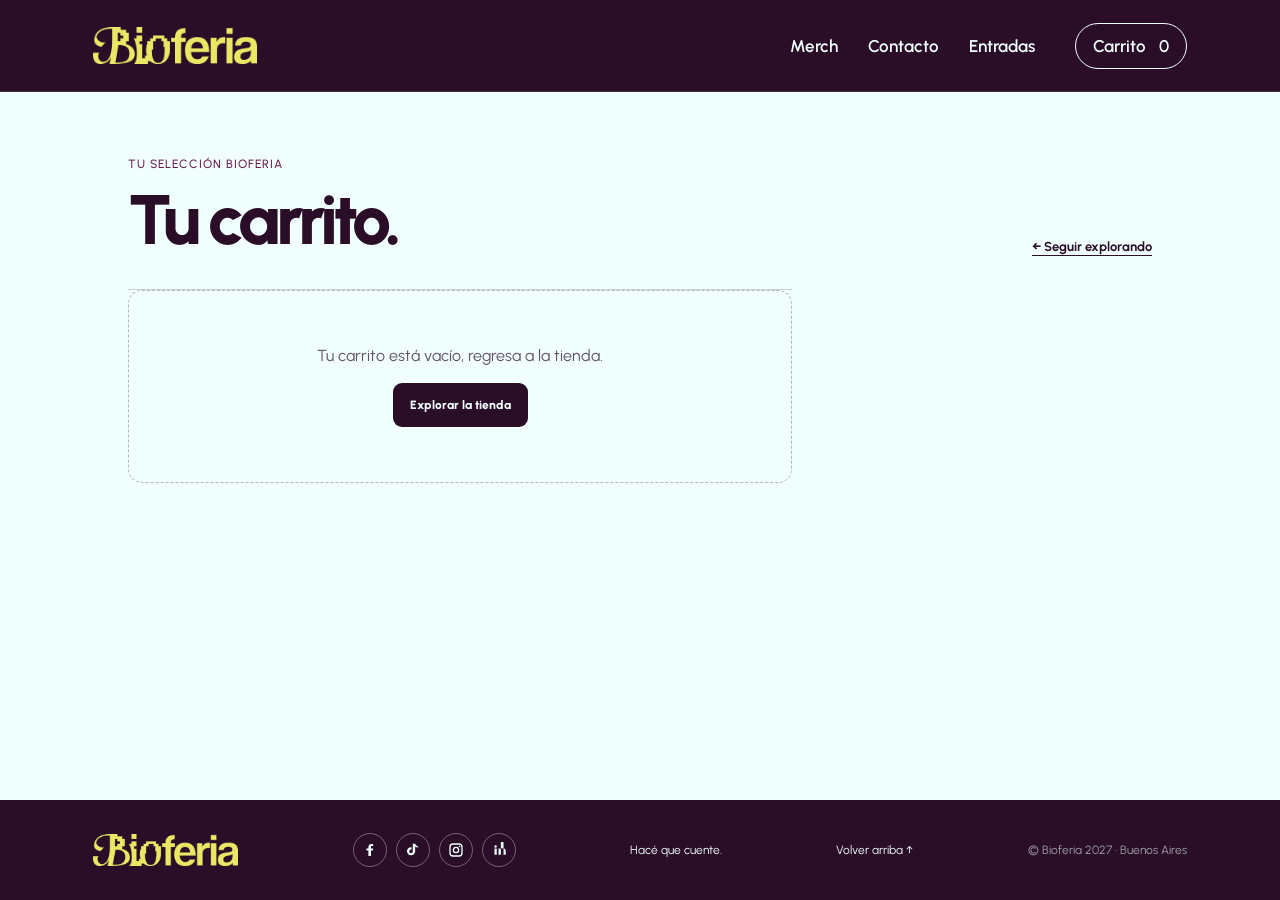
==== carrito.html @ 35e2d8d3 "Bioferia 2027" ====
<!DOCTYPE html>
<html lang="es">
<head>
    <meta charset="UTF-8">
    <meta name="viewport" content="width=device-width, initial-scale=1.0">
    <meta name="theme-color" content="#2a0e27">
    <meta name="description" content="Tu carrito de la tienda Bioferia.">
    <title>Carrito — Bioferia</title>
    <link rel="preconnect" href="https://fonts.googleapis.com">
    <link rel="preconnect" href="https://fonts.gstatic.com" crossorigin>
    <link href="https://fonts.googleapis.com/css2?family=Urbanist:wght@400;500;600;700;800&display=swap" rel="stylesheet">
    <link rel="stylesheet" href="style.css">
    <link rel="stylesheet" href="merch.css">
</head>
<body>
    <header class="site-header">
        <a class="brand" href="home.html#inicio" aria-label="Bioferia, inicio">
            <img class="brand-logo" src="assets/bioferia-logo.png" alt="">
        </a>
        <nav class="main-nav" aria-label="Navegación principal">
            <a href="merch.html">Merch</a>
            <a href="home.html#contacto">Contacto</a>
            <a href="home.html#entradas">Entradas</a>
        </nav>
        <a class="header-cta merch-cart-link" href="carrito.html" aria-current="page">Carrito <span class="cart-count" data-cart-count>0</span></a>
    </header>

    <main id="inicio" class="cart-page">
        <div class="cart-heading">
            <div><p class="eyebrow">TU SELECCIÓN BIOFERIA</p><h1>Tu carrito.</h1></div>
            <a href="merch.html#tienda">← Seguir explorando</a>
        </div>
        <div class="cart-layout">
            <section id="cart-items" class="cart-items" aria-label="Productos en tu carrito"></section>
            <aside class="cart-summary" id="cart-summary">
                <h2>Resumen del pedido</h2>
                <div class="summary-row"><span>Subtotal</span><span id="cart-subtotal">$0</span></div>
                <div class="summary-row"><span>Envío</span><span>A coordinar</span></div>
                <div class="summary-row summary-total"><span>Total</span><span id="cart-total">$0</span></div>
                <button class="checkout-button" id="checkout-button" type="button">Continuar pedido <span>↗</span></button>
                <p class="cart-disclaimer">El botón prepara un correo para coordinar pago, entrega y disponibilidad. El envío se cotiza aparte.</p>
            </aside>
        </div>
    </main>

    <footer class="site-footer">
        <a class="brand footer-brand" href="home.html#inicio" aria-label="Bioferia, volver al inicio"><img class="brand-logo" src="assets/bioferia-logo.png" alt=""></a>
        <nav class="footer-social" aria-label="Redes sociales">
            <a href="https://www.facebook.com/BioferiaOficial" target="_blank" rel="noopener noreferrer" aria-label="Facebook">
                <svg viewBox="0 0 24 24" aria-hidden="true"><path d="M13.5 21v-8.2h2.8l.4-3.2h-3.2V7.5c0-.9.3-1.6 1.6-1.6h1.7V3.1c-.3 0-1.4-.1-2.7-.1-2.7 0-4.5 1.7-4.5 4.7v1.9h-3v3.2h3V21h3.9Z"/></svg>
            </a>
            <a href="https://www.tiktok.com/@bioferia" target="_blank" rel="noopener noreferrer" aria-label="TikTok">
                <svg viewBox="0 0 24 24" aria-hidden="true"><path d="M19.6 8.3a7.1 7.1 0 0 1-4.4-1.5v7.1a6.1 6.1 0 1 1-5.3-6.1v3.6a2.7 2.7 0 1 0 1.8 2.5V2.5h3.5a7.1 7.1 0 0 0 4.4 4.3v1.5Z"/></svg>
            </a>
            <a href="https://www.instagram.com/bio.feria/" target="_blank" rel="noopener noreferrer" aria-label="Instagram">
                <svg viewBox="0 0 24 24" aria-hidden="true"><path d="M7.5 2h9A5.5 5.5 0 0 1 22 7.5v9a5.5 5.5 0 0 1-5.5 5.5h-9A5.5 5.5 0 0 1 2 16.5v-9A5.5 5.5 0 0 1 7.5 2Zm0 2A3.5 3.5 0 0 0 4 7.5v9A3.5 3.5 0 0 0 7.5 20h9a3.5 3.5 0 0 0 3.5-3.5v-9A3.5 3.5 0 0 0 16.5 4h-9Zm4.5 3a5 5 0 1 1 0 10 5 5 0 0 1 0-10Zm0 2a3 3 0 1 0 0 6 3 3 0 0 0 0-6Zm5.3-3.5a1.2 1.2 0 1 1 0 2.4 1.2 1.2 0 0 1 0-2.4Z"/></svg>
            </a>
            <a href="https://www.linkedin.com/company/bioferia/" target="_blank" rel="noopener noreferrer" aria-label="LinkedIn">
                <svg viewBox="0 0 24 24" aria-hidden="true"><path d="M6.9 8.7A1.8 1.8 0 1 1 6.9 5a1.8 1.8 0 0 1 0 3.7ZM5.2 9.9h3.4V19H5.2V9.9Zm5.5 0h3.3v1.2h.1c.5-.9 1.7-1.8 3.6-1.8 3.8 0 4.5 2.5 4.5 5.8V19h-3.4v-17.1c0-1.3-.1-3-1.8-3-1.9 0-2.2 1.5-2.2 2.9V19h-3.5V9.9Z"/></svg>
            </a>
        </nav>
        <span>Hacé que cuente.</span>
        <a href="#inicio">Volver arriba ↑</a>
        <span class="footer-copy">© Bioferia 2027 · Buenos Aires</span>
    </footer>

    <script src="merch.js"></script>
</body>
</html>
---- style.css ----
:root {
    --ink: #2a0e27;
    --green: #6a1b4e;
    --lime: #e3f861;
    --cream: #f0fffe;
    --paper: #f4d7e5;
    --orange: #6a1b4e;
    --blue: #f4d7e5;
    --mono: "Urbanist", sans-serif;
    --sans: "Urbanist", sans-serif;
    --display: "Urbanist", sans-serif;
}

* { box-sizing: border-box; }
html { overflow-x: clip; scroll-behavior: smooth; }
body { display: flex; min-height: 100vh; flex-direction: column; margin: 0; overflow-x: hidden; background: var(--cream); color: var(--ink); font-family: var(--sans); }
body > main { flex: 1 0 auto; width: 100%; }
a { color: inherit; text-decoration: none; }
button, input, textarea { font: inherit; }
button, a { -webkit-tap-highlight-color: transparent; }

.site-header {
    position: absolute; z-index: 5; top: 0; left: 0; width: 100%; height: 92px;
    display: flex; align-items: center; justify-content: space-between; padding: 0 7.3%;
    background: var(--ink); color: var(--cream);
    border-bottom: 1px solid rgba(240, 255, 254, .15);
}
.brand { display: inline-flex; align-items: center; flex: 0 0 auto; }
.brand-logo { display: block; width: 164px; height: auto; }
.main-nav { display: flex; gap: 30px; margin-left: auto; margin-right: 40px; }
.main-nav a, .header-cta { font-size: 17px; font-weight: 600; }
.main-nav a { transition: opacity .2s; }
.main-nav a:hover { opacity: .58; }
.header-cta { padding: 12px 17px; border: 1px solid var(--cream); border-radius: 40px; }
.header-cta span { padding-left: 9px; }

.hero { position: relative; min-height: 730px; height: min(840px, 100vh); padding: 180px 10% 110px; background: var(--paper); overflow: hidden; }
.hero-copy { position: relative; z-index: 2; max-width: 600px; }
.eyebrow, .section-topline, .card-tag, .map-kicker, .ticket-top, .ticket-bottom, .contact-topline { font: 500 12px/1.5 var(--mono); letter-spacing: 1px; text-transform: uppercase; }
.eyebrow { display: flex; align-items: center; gap: 9px; margin: 0 0 25px; }
.live-dot { width: 8px; height: 8px; border-radius: 50%; background: var(--orange); }
h1, h2, h3, p { margin-top: 0; }
.hero h1 { margin: 0; font: 800 clamp(66px, 8.3vw, 116px)/.91 var(--display); letter-spacing: -.085em; }
.hero h1 span { color: var(--green); font-style: italic; }
.hero-text { max-width: 375px; margin: 28px 0 25px; color: rgba(42, 14, 39, .72); font-size: 17px; line-height: 1.65; }
.button { display: inline-flex; align-items: center; justify-content: space-between; gap: 35px; min-height: 50px; padding: 0 20px; border: 0; border-radius: 2px; font-size: 14px; font-weight: 700; cursor: pointer; transition: transform .2s, background .2s; }
.button:hover { transform: translateY(-3px); }
.button-dark { background: var(--green); color: white; }
.button-dark:hover { background: var(--ink); }
.hero-art { position: absolute; width: 440px; height: 440px; right: 9%; top: 23%; border-radius: 50%; background: var(--cream); }
.sun { position: absolute; width: 185px; height: 185px; top: 70px; right: 88px; border-radius: 50%; background: var(--orange); }
.orbit { position: absolute; border: 1px solid rgba(106, 27, 78, .52); border-radius: 50%; transform: rotate(-35deg); }
.orbit-one { inset: 44px 25px; }
.orbit-two { inset: 18px 98px; transform: rotate(38deg); }
.leaf { position: absolute; z-index: 1; width: 98px; height: 190px; border-radius: 100% 0 100% 0; background: var(--green); transform-origin: bottom right; }
.leaf:after { content: ""; position: absolute; width: 1px; height: 85%; left: 49%; top: 8%; background: rgba(240, 255, 254, .6); transform: rotate(24deg); }
.leaf-one { left: 74px; bottom: 60px; transform: rotate(-42deg); }
.leaf-two { right: 64px; bottom: 50px; height: 158px; background: var(--ink); transform: rotate(34deg) scaleX(-1); }
.leaf-three { left: 185px; bottom: 21px; height: 140px; width: 74px; background: var(--green); transform: rotate(13deg); }
.art-caption { position: absolute; top: 20px; left: 5px; font: 700 14px/1.2 var(--mono); text-transform: uppercase; transform: rotate(-13deg); }
.art-sticker { position: absolute; z-index: 2; right: -20px; bottom: 65px; display: grid; width: 90px; height: 90px; place-content: center; border-radius: 50%; background: var(--lime); color: var(--ink); text-align: center; font: 700 13px/1.25 var(--mono); transform: rotate(12deg); }
.hero-bottom { position: absolute; bottom: 31px; left: 10%; right: 10%; display: flex; justify-content: space-between; font: 12px var(--mono); letter-spacing: .5px; text-transform: uppercase; }
.scroll-note { display: flex; gap: 10px; }

.reveal-section { position: relative; min-height: 690px; padding: 34px 10% 85px; overflow: hidden; background: var(--green); color: var(--cream); text-align: center; }
.section-topline { display: flex; justify-content: space-between; color: currentColor; opacity: .7; text-align: left; }
.reveal-content { position: relative; z-index: 1; max-width: 1100px; margin: 75px auto 0; }
.reveal-content .eyebrow { justify-content: center; color: var(--lime); }
.reveal-content h2, .experience-heading h2, .location-heading h2, .faq-intro h2, .contact-copy h2 { margin: 0; font: 700 clamp(38px, 5vw, 64px)/1.02 var(--display); letter-spacing: -.065em; }
.reveal-hint { margin: 17px 0 30px; color: var(--paper); font-size: 16px; }
.cipher-sheet { position: relative; width: 100%; height: 460px; margin: 0 auto 20px; overflow: hidden; background: transparent; cursor: none; touch-action: none; user-select: none; }
.cipher-art { position: absolute; inset: 0; width: 100%; height: 100%; }
.cipher-glyphs { fill: var(--cream); font-family: var(--sans); font-weight: 600; text-anchor: middle; dominant-baseline: middle; }
.cipher-message-glyph { transform-box: fill-box; transform-origin: center; transition: fill .2s ease, transform .2s ease; }
.cipher-message-glyph.is-revealed { fill: var(--lime); transform: scale(1.3); }
.cipher-cursor { position: absolute; z-index: 1; top: 0; left: 0; width: 88px; height: 88px; border: 1px solid rgba(240, 255, 254, .82); border-radius: 50%; background: rgba(240, 255, 254, .13); box-shadow: 0 0 28px rgba(240, 255, 254, .3), inset 0 0 18px rgba(240, 255, 254, .15); opacity: 0; pointer-events: none; transform: translate(-50%, -50%); transition: opacity .16s ease; }
.cipher-cursor.is-visible { opacity: 1; }
.stencil-status { min-height: 20px; margin: 17px auto 0; color: var(--paper); font-size: 13px; }
.reveal-doodle { position: absolute; right: 9%; bottom: 45px; color: var(--lime); opacity: .2; font-size: 130px; }

.experience-section, .location-section, .faq-section { padding: 35px 10% 110px; }
.experience-section { background: var(--cream); }
.experience-heading { display: flex; align-items: end; justify-content: space-between; margin: 80px 0 45px; }
.experience-heading h2 span, .location-heading h2 span, .faq-intro h2 span { color: var(--green); font-style: italic; }
.experience-heading > p { max-width: 300px; margin: 0 0 5px; color: rgba(42, 14, 39, .72); font-size: 16px; line-height: 1.65; }
.experience-grid { display: grid; grid-template-columns: repeat(3, 1fr); gap: 15px; }
.experience-card { position: relative; min-height: 340px; padding: 25px; overflow: hidden; transition: transform .25s ease, box-shadow .25s ease; }
.experience-card:hover, .experience-card:focus-within { z-index: 1; transform: translateY(-8px); box-shadow: 0 16px 30px rgba(42, 14, 39, .2); }
.card-food { background: var(--paper); }.card-ideas { background: var(--cream); }.card-nature { background: var(--lime); }
.card-number { position: absolute; top: 25px; left: 25px; font: 13px var(--mono); }
.card-emoji { position: absolute; top: 15px; right: 20px; font-size: 52px; opacity: .66; }
.experience-card h3 { position: relative; z-index: 1; margin: 117px 0 12px; font: 700 31px/1.03 var(--display); letter-spacing: -1.5px; }
.experience-card p { max-width: 220px; margin-bottom: 22px; color: rgba(42, 14, 39, .78); font-size: 14px; line-height: 1.55; }
.card-tag { position: absolute; bottom: 22px; left: 25px; font-size: 11px; }

.tickets-section { display: grid; grid-template-columns: 1fr 1fr; min-height: 545px; background: var(--orange); color: var(--cream); overflow: hidden; }
.ticket-copy { align-self: center; padding: 75px 12% 75px 20%; }
.ticket-copy .eyebrow { color: var(--paper); }
.ticket-copy h2 { margin: 0 0 22px; font: 800 clamp(50px, 6vw, 78px)/.95 var(--display); letter-spacing: -.07em; }
.ticket-copy > p:not(.eyebrow) { max-width: 350px; margin-bottom: 25px; color: rgba(240,255,254,.82); font-size: 16px; line-height: 1.6; }
.button-light { background: var(--cream); color: var(--ink); }
.ticket-note { display: block; margin-top: 15px; color: var(--paper); font: 12px var(--mono); }
.ticket-art { position: relative; min-width: 0; aspect-ratio: 1; overflow: hidden; background: var(--ink); }
.ticket-carousel { position: absolute; inset: 0; }
.ticket-carousel-image { position: absolute; inset: 0; width: 100%; height: 100%; object-fit: cover; opacity: 0; transition: opacity .45s ease; }
.ticket-carousel-image.is-active { opacity: 1; }
.ticket-carousel-arrow { position: absolute; top: 50%; display: grid; width: 42px; height: 42px; place-items: center; transform: translateY(-50%); border: 0; border-radius: 50%; background: rgba(42, 14, 39, .72); color: var(--cream); font-size: 24px; cursor: pointer; }
.ticket-carousel-arrow:hover, .ticket-carousel-arrow:focus-visible { background: var(--green); }
.ticket-carousel-prev { left: 18px; }
.ticket-carousel-next { right: 18px; }
.ticket-carousel-dots { position: absolute; right: 0; bottom: 18px; left: 0; display: flex; justify-content: center; gap: 9px; }
.ticket-carousel-dots button { width: 10px; height: 10px; padding: 0; border: 1px solid var(--cream); border-radius: 50%; background: transparent; cursor: pointer; }
.ticket-carousel-dots button[aria-current="true"] { background: var(--cream); }

.location-section { background: var(--paper); padding-top: 36px; }
.location-heading { display: flex; align-items: end; justify-content: space-between; margin: 80px 0 44px; }
.location-heading .eyebrow { margin-bottom: 20px; }
.location-heading > p { max-width: 300px; margin-bottom: 5px; color: rgba(42, 14, 39, .72); font-size: 16px; line-height: 1.65; }
.maps-grid { display: grid; grid-template-columns: 1fr 1fr; gap: 18px; }
.map-card { background: var(--cream); }
.map-visual { position: relative; display: block; width: 100%; aspect-ratio: 1; padding: 0; overflow: hidden; border: 0; background: var(--cream); }
.venue-map { cursor: zoom-in; }
.venue-map img { display: block; width: 100%; height: 100%; object-fit: contain; }
.route-map iframe { display: block; width: 100%; height: 100%; }
.map-image-dialog { position: fixed; inset: 0; width: min(94vw, 1100px); max-width: none; max-height: 92vh; margin: auto; padding: 20px; overflow: visible; border: 0; background: var(--cream); }
.map-image-dialog::backdrop { background: rgba(42, 14, 39, .82); }
.map-image-dialog img { display: block; width: 100%; max-height: calc(92vh - 40px); object-fit: contain; }
.map-image-dialog-close { position: absolute; z-index: 1; top: 8px; right: 8px; display: grid; width: 40px; height: 40px; place-items: center; border: 0; border-radius: 50%; background: var(--ink); color: var(--cream); font-size: 28px; line-height: 1; cursor: pointer; }
.map-image-dialog-close:hover, .map-image-dialog-close:focus-visible { background: var(--green); }
.map-card-footer { display: flex; align-items: center; justify-content: space-between; padding: 21px 23px; }
.map-kicker { color: rgba(42, 14, 39, .6); font-size: 11px; }
.map-card-footer h3 { margin: 6px 0 0; font: 700 18px var(--display); letter-spacing: -.5px; }
.map-card-footer > a { display: grid; width: 37px; height: 37px; place-items: center; border: 1px solid rgba(42,14,39,.35); border-radius: 50%; font-size: 17px; transition: background .2s; }
.map-card-footer > a:hover { background: var(--lime); }
.transport-note { margin: 20px 0 0; color: rgba(42, 14, 39, .72); font-size: 13px; }

.faq-section { background: var(--cream); padding-top: 36px; padding-bottom: 120px; }
.faq-layout { display: grid; grid-template-columns: .8fr 1.2fr; gap: 9%; margin-top: 82px; }
.faq-intro h2 { margin-bottom: 27px; }.faq-intro > a { font-size: 14px; font-weight: 700; border-bottom: 1px solid var(--green); padding-bottom: 4px; }
.faq-layout > * { min-width: 0; }
.faq-list details { border-bottom: 1px solid rgba(42, 14, 39, .2); }
.faq-list details:first-child { border-top: 1px solid rgba(42, 14, 39, .2); }
.faq-list summary { display: flex; justify-content: space-between; align-items: center; gap: 20px; padding: 21px 0; cursor: pointer; list-style: none; font-size: 16px; font-weight: 600; }
.faq-list summary::-webkit-details-marker { display: none; }
.faq-list summary span { color: var(--green); font-size: 23px; font-weight: 400; transition: transform .2s; }
.faq-list details[open] summary span { transform: rotate(45deg); }
.faq-list details p { max-width: 530px; margin: -5px 32px 20px 0; color: rgba(42, 14, 39, .72); font-size: 15px; line-height: 1.65; }

.contact-section { padding: 36px 10% 90px; background: var(--lime); }
.contact-topline { display: flex; justify-content: space-between; opacity: .7; }
.contact-layout { display: grid; grid-template-columns: 1fr 1fr; gap: 12%; margin-top: 80px; }
.contact-copy .eyebrow { margin-bottom: 20px; }
.contact-copy h2 { font-size: clamp(55px, 6.5vw, 82px); }
.contact-copy h2 span { color: var(--green); font-style: italic; }
.contact-copy > p:not(.eyebrow) { max-width: 340px; margin: 22px 0 0; font-size: 16px; line-height: 1.6; }
.contact-stamp { display: grid; width: 104px; height: 104px; place-content: center; position: relative; margin-top: 32px; border: 1px solid var(--green); border-radius: 50%; text-align: center; font: 700 12px/1.3 var(--mono); transform: rotate(-12deg); }
.contact-stamp span { position: absolute; right: -8px; top: -8px; color: var(--green); font-size: 26px; }
.contact-form { display: flex; flex-direction: column; align-items: flex-start; }
.contact-form label { margin: 0 0 8px; font-size: 13px; font-weight: 700; }
.contact-form input, .contact-form textarea { width: 100%; margin: 0 0 22px; padding: 12px 0; border: 0; border-bottom: 1px solid rgba(42,14,39,.45); border-radius: 0; outline: 0; background: transparent; color: var(--ink); font-size: 15px; resize: vertical; }
.contact-form input:focus, .contact-form textarea:focus { border-bottom: 2px solid var(--green); }
.contact-form input::placeholder, .contact-form textarea::placeholder { color: rgba(42, 14, 39, .65); opacity: .8; }
.submit-button { min-width: 190px; }
.form-status { min-height: 18px; margin: 12px 0 0; font-size: 14px; }

.site-footer { display: flex; align-items: center; justify-content: space-between; gap: 20px; min-height: 100px; margin-top: auto; padding: 20px 7.3%; background: var(--ink); color: var(--cream); }
.footer-brand .brand-logo { width: 145px; }
.site-footer > span, .site-footer > a:not(.brand) { font-size: 12px; }
.footer-copy { opacity: .6; }
.footer-social { display: flex; align-items: center; gap: 9px; }
.footer-social a { display: grid; width: 34px; height: 34px; place-items: center; border: 1px solid rgba(240,255,254,.35); border-radius: 50%; color: var(--cream); transition: background .2s, color .2s, border-color .2s; }
.footer-social a:hover, .footer-social a:focus-visible { border-color: var(--lime); background: var(--lime); color: var(--ink); }
.footer-social a:focus-visible { outline: 2px solid var(--cream); outline-offset: 3px; }
.footer-social svg { width: 16px; height: 16px; fill: currentColor; }

@media (max-width: 850px) {
    .site-header { padding: 0 5%; }
    .main-nav { gap: 24px; margin-left: auto; margin-right: 24px; }
    .hero { padding-left: 7%; padding-right: 7%; }
    .hero-art { right: -50px; opacity: .75; transform: scale(.85); transform-origin: center right; }
    .hero-copy { max-width: 530px; }
    .experience-section, .location-section, .faq-section { padding-left: 7%; padding-right: 7%; }
    .contact-section { padding-left: 7%; padding-right: 7%; }
    .ticket-copy { padding-left: 13%; }
    .site-footer { flex-wrap: wrap; padding-left: 5%; padding-right: 5%; }
}
@media (max-width: 620px) {
    .site-header { height: 72px; }
    .brand-logo { width: 132px; }
    .main-nav { gap: 0; margin: 0 12px 0 auto; }
    .main-nav a { display: none; }
    .main-nav a[href="#contacto"] { display: inline; }
    .header-cta { padding: 10px 12px; }
    .hero { height: auto; min-height: 760px; padding: 150px 7% 115px; }
    .hero h1 { font-size: clamp(54px, 14vw, 82px); }
    .hero-text { max-width: 300px; font-size: 16px; }
    .hero-art { top: auto; right: 0; bottom: 80px; width: 310px; height: 310px; transform: scale(.83); transform-origin: bottom right; opacity: .85; }
    .sun { width: 140px; height: 140px; top: 50px; right: 62px; }
    .leaf { width: 76px; height: 140px; }.leaf-one { left: 52px; bottom: 42px; }.leaf-two { right: 48px; bottom: 38px; height: 120px; }.leaf-three { left: 137px; bottom: 15px; height: 106px; width: 60px; }
    .hero-bottom { left: 7%; right: 7%; bottom: 22px; font-size: 10px; }.scroll-note { display: none; }
    .reveal-section { padding: 26px 6% 75px; min-height: 680px; }
    .section-topline { font-size: 10px; }
    .reveal-content { margin-top: 70px; }
    .reveal-content h2, .experience-heading h2, .location-heading h2, .faq-intro h2 { font-size: 42px; }
    .cipher-sheet { height: 360px; }
    .stencil-status { max-width: 100%; }
    .experience-section, .location-section, .faq-section { padding: 28px 6% 75px; }
    .experience-heading, .location-heading { display: block; margin: 60px 0 30px; }
    .experience-heading > p, .location-heading > p { margin-top: 20px; }
    .experience-grid { grid-template-columns: 1fr; gap: 12px; }
    .experience-card { min-height: 280px; }.experience-card h3 { margin-top: 90px; }
    .tickets-section { grid-template-columns: 1fr; }
    .ticket-copy { padding: 65px 8% 35px; }
    .ticket-art { aspect-ratio: 1; }
    .maps-grid { grid-template-columns: 1fr; gap: 15px; }
    .faq-layout { grid-template-columns: 1fr; gap: 45px; margin-top: 60px; }
    .faq-intro h2 br { display: none; }
    .contact-section { padding: 28px 6% 65px; }
    .contact-layout { grid-template-columns: 1fr; gap: 40px; margin-top: 60px; }
    .contact-copy h2 { font-size: 58px; }
    .contact-stamp { display: none; }
    .site-footer { justify-content: space-between; gap: 15px; padding: 25px 6%; }
    .site-footer > span:first-of-type { display: none; }
    .footer-copy { width: 100%; }
}

@media (prefers-reduced-motion: reduce) {
    *, *::before, *::after { scroll-behavior: auto !important; animation-duration: .01ms !important; transition-duration: .01ms !important; }
}
---- merch.css ----
:root {
    --purchase-radius: 14px;
    --purchase-radius-sm: 9px;
}

.merch-carousel {
    position: relative;
    height: min(660px, 72vw);
    min-height: 430px;
    margin-top: 92px;
    overflow: hidden;
    background: var(--ink);
    color: var(--cream);
}
.carousel-track { display: flex; height: 100%; transition: transform .6s cubic-bezier(.22,.7,.25,1); }
.carousel-slide { position: relative; flex: 0 0 100%; height: 100%; overflow: hidden; }
.carousel-slide::after { position: absolute; inset: 0; content: ""; background: linear-gradient(90deg, rgba(42,14,39,.72), rgba(42,14,39,.08) 75%); }
.carousel-slide img { width: 100%; height: 100%; object-fit: cover; opacity: .8; }
.slide-shirt img { object-position: center 38%; }
.slide-tote img { object-position: center 52%; }
.slide-bottle img { object-position: center 45%; }
.slide-caption { position: absolute; z-index: 1; top: 50%; left: 10%; max-width: 580px; transform: translateY(-42%); }
.slide-caption > span { color: var(--lime); font-size: 11px; font-weight: 800; letter-spacing: 2px; }
.slide-caption h1, .slide-caption h2 { margin: 15px 0 0; font-size: clamp(54px, 8vw, 105px); font-weight: 800; line-height: .9; letter-spacing: -.07em; }
.carousel-arrow { position: absolute; z-index: 2; top: 50%; display: grid; width: 48px; height: 48px; place-items: center; border: 1px solid rgba(240,255,254,.75); border-radius: 50%; background: rgba(42,14,39,.22); color: var(--cream); font-size: 22px; cursor: pointer; transform: translateY(-50%); transition: background .2s, color .2s; }
.carousel-arrow:hover { background: var(--lime); color: var(--ink); }
.carousel-prev { left: 4%; }
.carousel-next { right: 4%; }
.carousel-dots { position: absolute; z-index: 2; bottom: 30px; left: 10%; display: flex; gap: 9px; }
.carousel-dot { width: 24px; height: 4px; padding: 0; border: 0; background: rgba(240,255,254,.5); cursor: pointer; transition: background .2s, width .2s; }
.carousel-dot[aria-current="true"] { width: 42px; background: var(--lime); }
.carousel-index { position: absolute; right: 10%; bottom: 24px; color: var(--cream); font-size: 11px; font-weight: 700; letter-spacing: 1px; }

.shop-section { padding: 95px 10% 110px; background: var(--cream); }
.shop-heading { display: flex; align-items: end; justify-content: space-between; gap: 50px; margin-bottom: 48px; }
.shop-heading .eyebrow { margin-bottom: 17px; color: var(--green); }
.shop-heading h2 { margin: 0; font-size: clamp(44px, 6vw, 72px); font-weight: 800; line-height: .95; letter-spacing: -.07em; }
.shop-heading h2 span { color: var(--green); }
.shop-heading > p { max-width: 340px; margin: 0 0 5px; color: rgba(42,14,39,.72); font-size: 15px; line-height: 1.65; }
.shop-layout { display: grid; grid-template-columns: 205px minmax(0, 1fr); align-items: start; gap: 35px; }
.shop-filters { position: sticky; top: 112px; padding: 20px 20px 20px 0; border-right: 1px solid rgba(42,14,39,.17); }
.shop-filters-title { margin: 0 0 18px; font-size: 11px; font-weight: 800; letter-spacing: 1.2px; text-transform: uppercase; }
.shop-filter-list { display: grid; gap: 5px; }
.shop-filter { display: flex; width: 100%; min-height: 42px; align-items: center; justify-content: space-between; gap: 12px; padding: 0 11px; border: 0; border-radius: var(--purchase-radius-sm); background: transparent; color: var(--ink); text-align: left; font: inherit; font-size: 12px; cursor: pointer; transition: background .2s, color .2s; }
.shop-filter span:last-child { color: inherit; opacity: .6; font-size: 10px; }
.shop-filter:hover, .shop-filter[aria-pressed="true"] { background: var(--ink); color: var(--cream); }
.shop-filter:focus-visible { outline: 2px solid var(--green); outline-offset: 2px; }
.shop-filter-note { margin: 28px 0 0; color: rgba(42,14,39,.65); font-size: 11px; line-height: 1.6; }
.shop-result-count { margin: 0 0 15px; color: rgba(42,14,39,.65); font-size: 11px; text-align: right; }
.shop-results, .product-grid { min-width: 0; }
.product-grid { display: grid; grid-template-columns: repeat(3, minmax(0, 1fr)); gap: 24px 16px; }
.product-card { min-width: 0; padding: 8px; border: 1px solid rgba(42,14,39,.13); border-radius: var(--purchase-radius); background: var(--paper); transition: border-color .2s, transform .2s, box-shadow .2s; }
.product-card:hover { border-color: rgba(42,14,39,.35); box-shadow: 0 12px 28px rgba(42,14,39,.08); transform: translateY(-3px); }
.product-gallery { position: relative; overflow: hidden; aspect-ratio: 4 / 4.7; border-radius: var(--purchase-radius-sm); background: var(--paper); }
.product-image { display: block; width: 100%; height: 100%; object-fit: cover; transition: transform .45s; }
.product-card:hover .product-image { transform: scale(1.035); }
.photo-expand-trigger { position: absolute; z-index: 1; inset: 0; display: flex; align-items: end; width: 100%; padding: 14px; border: 0; background: linear-gradient(transparent 62%, rgba(42,14,39,.5)); color: var(--cream); text-align: left; font: inherit; font-size: 10px; font-weight: 800; letter-spacing: .5px; cursor: zoom-in; }
.photo-expand-trigger:focus-visible { outline: 3px solid var(--lime); outline-offset: -4px; }
.product-badge { position: absolute; top: 13px; left: 13px; padding: 7px 10px; border-radius: 999px; background: var(--lime); color: var(--ink); font-size: 9px; font-weight: 800; letter-spacing: .8px; }
.product-badge-light { background: var(--cream); }
.product-gallery .product-badge { z-index: 2; pointer-events: none; }
.gallery-arrow { position: absolute; z-index: 3; top: 50%; display: grid; width: 32px; height: 32px; place-items: center; border: 0; border-radius: 50%; background: rgba(240,255,254,.92); color: var(--ink); cursor: pointer; opacity: 0; transform: translateY(-50%); transition: opacity .2s; }
.product-gallery:hover .gallery-arrow, .gallery-arrow:focus-visible { opacity: 1; }
.gallery-prev { left: 10px; }
.gallery-next { right: 10px; }
.gallery-count { position: absolute; right: 11px; bottom: 11px; padding: 5px 8px; border-radius: 999px; background: rgba(42,14,39,.68); color: var(--cream); font-size: 10px; }
.product-info { padding: 13px 10px 10px; }
.product-category { display: block; margin-bottom: 7px; color: var(--green); font-size: 9px; font-weight: 800; letter-spacing: 1px; text-transform: uppercase; }
.product-title { display: flex; align-items: baseline; justify-content: space-between; gap: 8px; }
.product-title h3 { margin: 0; font-size: 16px; font-weight: 800; }
.product-title > span { flex: 0 0 auto; font-size: 14px; font-weight: 700; }
.product-info > p { min-height: 38px; margin: 7px 0 14px; color: rgba(42,14,39,.66); font-size: 12px; line-height: 1.5; }
.product-option { width: 100%; margin-bottom: 10px; padding: 9px 10px; border: 1px solid rgba(42,14,39,.23); border-radius: var(--purchase-radius-sm); background: transparent; color: var(--ink); font-size: 12px; }
.add-to-cart { display: flex; width: 100%; min-height: 44px; align-items: center; justify-content: space-between; padding: 0 13px; border: 1px solid var(--ink); border-radius: var(--purchase-radius-sm); background: transparent; color: var(--ink); font-size: 12px; font-weight: 800; cursor: pointer; transition: background .2s, color .2s; }
.add-to-cart span { font-size: 18px; }
.add-to-cart:hover { background: var(--ink); color: var(--cream); }
dialog.product-detail:not([open]) { display: none; }
.product-detail { position: fixed; inset: 50% auto auto 50%; display: grid; width: min(940px, calc(100vw - 40px)); max-width: none; max-height: min(760px, calc(100dvh - 40px)); grid-template-columns: minmax(0, 1.15fr) minmax(280px, .85fr); gap: clamp(24px, 5vw, 65px); overflow: auto; padding: clamp(18px, 3vw, 38px); border: 1px solid rgba(42,14,39,.15); border-radius: 20px; background: var(--paper); color: var(--ink); transform: translate(-50%, -50%); animation: product-detail-in .25s ease-out both; }
.product-detail::backdrop { background: rgba(42,14,39,.72); backdrop-filter: blur(4px); }
.product-detail-gallery { min-width: 0; }
.product-detail-image { display: block; width: 100%; aspect-ratio: 4 / 3; border-radius: var(--purchase-radius); object-fit: contain; background: var(--cream); }
.product-detail-thumbnails { display: flex; gap: 10px; overflow-x: auto; padding-top: 12px; }
.product-detail-thumbnail { flex: 0 0 72px; width: 72px; padding: 3px; border: 1px solid transparent; border-radius: var(--purchase-radius-sm); background: transparent; cursor: pointer; }
.product-detail-thumbnail[aria-pressed="true"] { border-color: var(--green); }
.product-detail-thumbnail:focus-visible, .product-detail-close:focus-visible { outline: 2px solid var(--green); outline-offset: 2px; }
.product-detail-thumbnail img { display: block; width: 100%; aspect-ratio: 1; border-radius: 6px; object-fit: cover; }
.product-detail-info { position: relative; align-self: center; padding: 24px 12px 24px 0; }
.product-detail-info .product-category { margin-bottom: 12px; }
.product-detail-info h2 { max-width: 520px; margin: 0 35px 10px 0; font-size: clamp(30px, 4vw, 52px); font-weight: 800; line-height: .98; letter-spacing: -.06em; }
.product-detail-price { margin: 0 0 20px; font-size: 20px; font-weight: 700; }
.product-detail-description { max-width: 480px; margin: 0 0 22px; color: rgba(42,14,39,.72); font-size: 14px; line-height: 1.7; }
.product-detail-close { position: absolute; top: 0; right: 0; display: grid; width: 38px; height: 38px; place-items: center; border: 1px solid rgba(42,14,39,.25); border-radius: 50%; background: transparent; color: var(--ink); font-size: 25px; cursor: pointer; }
.product-detail-options { margin-bottom: 10px; }
.product-detail-option-label { display: grid; gap: 7px; color: rgba(42,14,39,.7); font-size: 11px; }
.product-detail-option-label .product-option { margin: 0; color: var(--ink); }
.product-detail-add { margin-top: 3px; }
@keyframes product-detail-in { from { opacity: 0; transform: translate(-50%, calc(-50% + 12px)); } to { opacity: 1; transform: translate(-50%, -50%); } }
.shop-note { display: flex; flex-wrap: wrap; align-items: center; justify-content: center; gap: 15px 30px; padding: 35px 7%; background: var(--lime); text-align: center; }
.shop-note > span { color: var(--green); font-size: 28px; }
.shop-note p { margin: 0; font-size: 17px; font-weight: 800; }
.shop-note small { flex-basis: 100%; color: rgba(42,14,39,.7); font-size: 11px; }
.shop-note a { font-size: 12px; font-weight: 700; text-decoration: underline; text-underline-offset: 4px; }
.cart-toast { position: fixed; z-index: 10; right: 24px; bottom: 24px; max-width: min(360px, calc(100vw - 48px)); padding: 14px 18px; background: var(--ink); color: var(--cream); font-size: 13px; opacity: 0; pointer-events: none; transform: translateY(10px); transition: opacity .2s, transform .2s; }
.cart-toast.is-visible { opacity: 1; transform: translateY(0); }
.sr-only { position: absolute; width: 1px; height: 1px; padding: 0; margin: -1px; overflow: hidden; clip: rect(0,0,0,0); white-space: nowrap; border: 0; }

.cart-page { padding: 155px 10% 100px; background: var(--cream); }
.cart-heading { display: flex; align-items: end; justify-content: space-between; gap: 25px; margin-bottom: 35px; }
.cart-heading .eyebrow { margin-bottom: 14px; color: var(--green); }
.cart-heading h1 { margin: 0; font-size: clamp(44px, 6vw, 70px); font-weight: 800; line-height: .95; letter-spacing: -.07em; }
.cart-heading > a { font-size: 13px; font-weight: 700; text-decoration: underline; text-underline-offset: 4px; }
.cart-layout { display: grid; grid-template-columns: minmax(0, 1.5fr) minmax(270px, .7fr); align-items: start; gap: 50px; }
.cart-items { border-top: 1px solid rgba(42,14,39,.2); }
.cart-item { display: grid; grid-template-columns: 105px minmax(0, 1fr) auto; align-items: center; gap: 18px; padding: 18px 0; border-bottom: 1px solid rgba(42,14,39,.2); }
.cart-item img { width: 105px; height: 120px; border-radius: var(--purchase-radius-sm); object-fit: cover; background: var(--paper); }
.cart-item h2 { margin: 0 0 6px; font-size: 16px; font-weight: 800; }
.cart-item p { margin: 0 0 12px; color: rgba(42,14,39,.68); font-size: 12px; }
.cart-item-price { align-self: start; padding-top: 4px; font-size: 14px; font-weight: 800; white-space: nowrap; }
.cart-item-controls { display: flex; align-items: center; gap: 13px; }
.quantity-control { display: flex; align-items: center; overflow: hidden; border: 1px solid rgba(42,14,39,.25); border-radius: 8px; }
.quantity-control button { width: 30px; height: 30px; border: 0; background: transparent; color: var(--ink); cursor: pointer; }
.quantity-control span { min-width: 25px; text-align: center; font-size: 12px; }
.remove-item { padding: 0; border: 0; background: transparent; color: var(--green); font-size: 11px; text-decoration: underline; cursor: pointer; }
.cart-summary { position: sticky; top: 25px; padding: 25px; border-radius: 14px; background: var(--paper); }
.cart-summary h2 { margin: 0 0 22px; font-size: 22px; font-weight: 800; }
.summary-row { display: flex; justify-content: space-between; gap: 16px; padding: 13px 0; border-top: 1px solid rgba(42,14,39,.17); font-size: 13px; }
.summary-total { font-size: 17px; font-weight: 800; }
.checkout-button { display: flex; width: 100%; min-height: 48px; align-items: center; justify-content: space-between; margin-top: 13px; padding: 0 15px; border: 0; border-radius: 9px; background: var(--ink); color: var(--cream); font-size: 13px; font-weight: 800; cursor: pointer; }
.checkout-button:disabled { opacity: .4; cursor: not-allowed; }
.cart-disclaimer { margin: 13px 0 0; color: rgba(42,14,39,.68); font-size: 11px; line-height: 1.5; }
.cart-empty { padding: 55px 20px; border: 1px dashed rgba(42,14,39,.3); border-radius: 14px; text-align: center; }
.cart-empty p { margin: 0 0 18px; color: rgba(42,14,39,.72); }
.cart-empty a { display: inline-flex; min-height: 44px; align-items: center; padding: 0 17px; border-radius: 9px; background: var(--ink); color: var(--cream); font-size: 12px; font-weight: 800; }

@media (max-width: 900px) {
    .shop-layout { grid-template-columns: 175px minmax(0, 1fr); gap: 24px; }
    .product-grid { grid-template-columns: repeat(2, minmax(0, 1fr)); gap: 25px 14px; }
    .shop-section { padding-right: 7%; padding-left: 7%; }
    .shop-heading { align-items: start; flex-direction: column; gap: 18px; }
    .shop-heading > p { max-width: 500px; }
    .cart-page { padding-right: 7%; padding-left: 7%; }
    .cart-layout { grid-template-columns: minmax(0, 1fr) 280px; gap: 25px; }
}
@media (max-width: 620px) {
    .merch-carousel { height: 540px; min-height: 0; margin-top: 72px; }
    .slide-caption { left: 8%; }
    .slide-caption h1, .slide-caption h2 { font-size: clamp(52px, 14vw, 78px); }
    .carousel-prev { left: 4%; }
    .carousel-next { right: 4%; }
    .carousel-dots { left: 8%; bottom: 26px; }
    .carousel-index { right: 8%; bottom: 21px; }
    .shop-section { padding: 65px 6% 75px; }
    .shop-layout { grid-template-columns: minmax(0, 1fr); gap: 22px; }
    .shop-filters { position: static; padding: 0 0 17px; border-right: 0; border-bottom: 1px solid rgba(42,14,39,.17); }
    .shop-filters-title { margin-bottom: 10px; }
    .shop-filter-list { grid-template-columns: repeat(2, minmax(0, 1fr)); gap: 7px; }
    .shop-filter { min-height: 38px; border: 1px solid rgba(42,14,39,.16); }
    .shop-filter-note { display: none; }
    .shop-result-count { margin-bottom: 10px; }
    .product-grid { grid-template-columns: 1fr; gap: 18px; }
    .product-gallery { aspect-ratio: 4 / 3; }
    .product-title h3 { font-size: 16px; }
    .product-info > p { min-height: 0; font-size: 13px; }
    .product-badge { top: 8px; left: 8px; padding: 6px 7px; font-size: 8px; }
    .gallery-arrow { width: 29px; height: 29px; opacity: 1; }
    .photo-expand-trigger { padding: 10px; font-size: 9px; }
    .product-detail { width: calc(100vw - 24px); max-height: calc(100dvh - 24px); grid-template-columns: minmax(0, 1fr); gap: 15px; padding: 14px; }
    .product-detail-image { aspect-ratio: 4 / 3; }
    .product-detail-info { padding: 14px 0 4px; }
    .product-detail-info h2 { font-size: 34px; }
    .product-detail-close { top: 7px; }
    .cart-page { padding: 120px 6% 70px; }
    .cart-heading { align-items: start; flex-direction: column; }
    .cart-layout { grid-template-columns: 1fr; gap: 28px; }
    .cart-summary { position: static; }
    .cart-item { grid-template-columns: 76px minmax(0, 1fr) auto; gap: 12px; }
    .cart-item img { width: 76px; height: 95px; }
    .cart-item h2 { font-size: 14px; }
    .cart-item-price { font-size: 12px; }
}
@media (prefers-reduced-motion: reduce) {
    .carousel-track, .product-image, .product-card, .carousel-dot, .cart-toast { transition-duration: .01ms; }
    .product-detail { animation: none; }
}
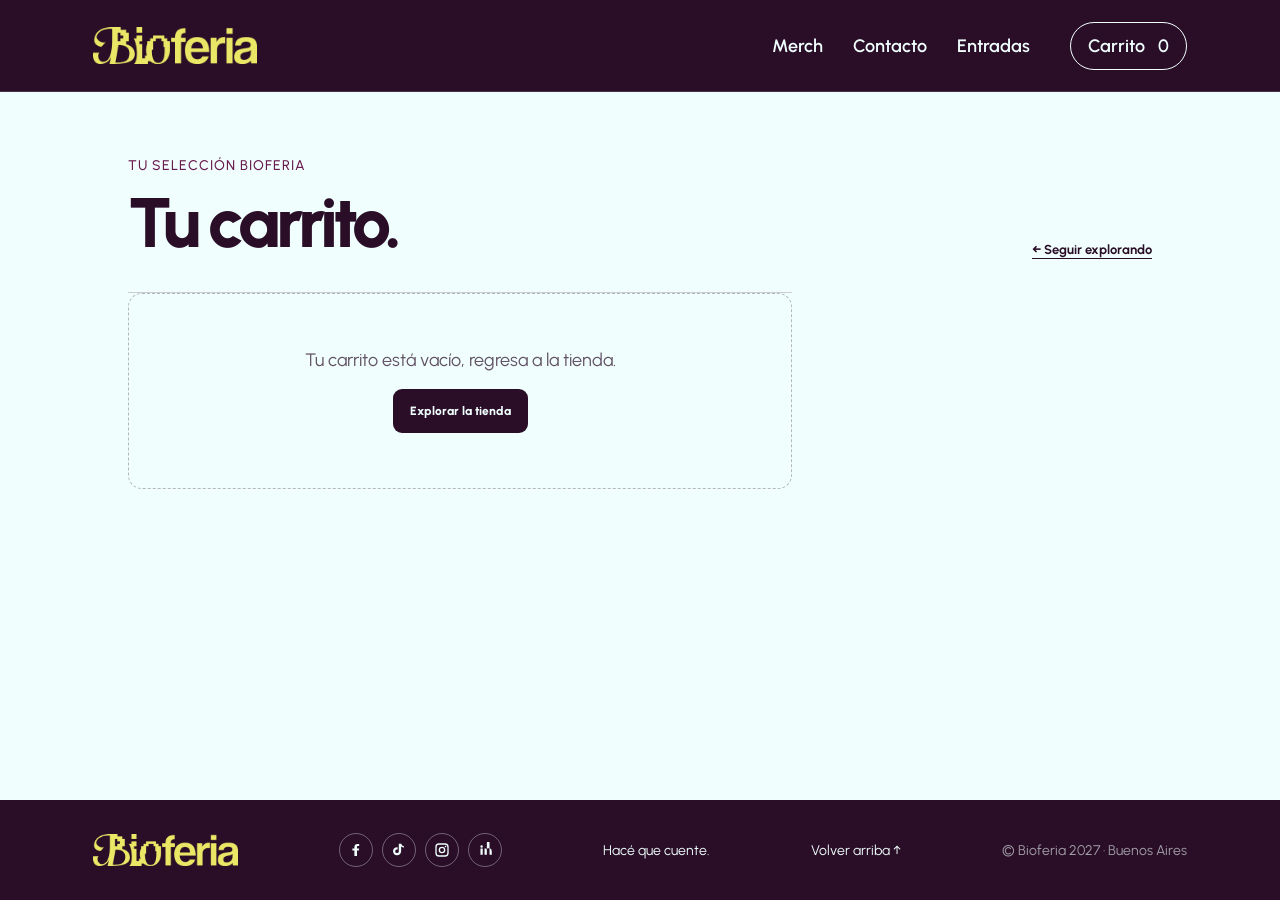
==== commit 49197059: "edits" ====
--- a/carrito.html
+++ b/carrito.html
@@ -14,13 +14,13 @@
 </head>
 <body>
     <header class="site-header">
-        <a class="brand" href="home.html#inicio" aria-label="Bioferia, inicio">
+        <a class="brand" href="index.html#inicio" aria-label="Bioferia, inicio">
             <img class="brand-logo" src="assets/bioferia-logo.png" alt="">
         </a>
         <nav class="main-nav" aria-label="Navegación principal">
             <a href="merch.html">Merch</a>
-            <a href="home.html#contacto">Contacto</a>
-            <a href="home.html#entradas">Entradas</a>
+            <a href="index.html#contacto">Contacto</a>
+            <a href="index.html#entradas">Entradas</a>
         </nav>
         <a class="header-cta merch-cart-link" href="carrito.html" aria-current="page">Carrito <span class="cart-count" data-cart-count>0</span></a>
     </header>
@@ -44,7 +44,7 @@
     </main>
 
     <footer class="site-footer">
-        <a class="brand footer-brand" href="home.html#inicio" aria-label="Bioferia, volver al inicio"><img class="brand-logo" src="assets/bioferia-logo.png" alt=""></a>
+        <a class="brand footer-brand" href="index.html#inicio" aria-label="Bioferia, volver al inicio"><img class="brand-logo" src="assets/bioferia-logo.png" alt=""></a>
         <nav class="footer-social" aria-label="Redes sociales">
             <a href="https://www.facebook.com/BioferiaOficial" target="_blank" rel="noopener noreferrer" aria-label="Facebook">
                 <svg viewBox="0 0 24 24" aria-hidden="true"><path d="M13.5 21v-8.2h2.8l.4-3.2h-3.2V7.5c0-.9.3-1.6 1.6-1.6h1.7V3.1c-.3 0-1.4-.1-2.7-.1-2.7 0-4.5 1.7-4.5 4.7v1.9h-3v3.2h3V21h3.9Z"/></svg>
--- a/style.css
+++ b/style.css
@@ -13,7 +13,7 @@
 
 * { box-sizing: border-box; }
 html { overflow-x: clip; scroll-behavior: smooth; }
-body { display: flex; min-height: 100vh; flex-direction: column; margin: 0; overflow-x: hidden; background: var(--cream); color: var(--ink); font-family: var(--sans); }
+body { display: flex; min-height: 100vh; flex-direction: column; margin: 0; overflow-x: hidden; background: var(--cream); color: var(--ink); font-family: var(--sans); font-size: 18px; }
 body > main { flex: 1 0 auto; width: 100%; }
 a { color: inherit; text-decoration: none; }
 button, input, textarea { font: inherit; }
@@ -28,26 +28,25 @@
 .brand { display: inline-flex; align-items: center; flex: 0 0 auto; }
 .brand-logo { display: block; width: 164px; height: auto; }
 .main-nav { display: flex; gap: 30px; margin-left: auto; margin-right: 40px; }
-.main-nav a, .header-cta { font-size: 17px; font-weight: 600; }
+.main-nav a, .header-cta { font-size: 18px; font-weight: 600; }
 .main-nav a { transition: opacity .2s; }
 .main-nav a:hover { opacity: .58; }
 .header-cta { padding: 12px 17px; border: 1px solid var(--cream); border-radius: 40px; }
 .header-cta span { padding-left: 9px; }
 
-.hero { position: relative; min-height: 730px; height: min(840px, 100vh); padding: 180px 10% 110px; background: var(--paper); overflow: hidden; }
+.hero { position: relative; min-height: 730px; height: min(840px, 100vh); padding: 150px 10% 110px; overflow: hidden; background: var(--paper); color: var(--ink); }
 .hero-copy { position: relative; z-index: 2; max-width: 600px; }
-.eyebrow, .section-topline, .card-tag, .map-kicker, .ticket-top, .ticket-bottom, .contact-topline { font: 500 12px/1.5 var(--mono); letter-spacing: 1px; text-transform: uppercase; }
+.eyebrow, .section-topline, .card-tag, .map-kicker, .ticket-top, .ticket-bottom, .contact-topline { font: 500 14px/1.5 var(--mono); letter-spacing: 1px; text-transform: uppercase; }
 .eyebrow { display: flex; align-items: center; gap: 9px; margin: 0 0 25px; }
 .live-dot { width: 8px; height: 8px; border-radius: 50%; background: var(--orange); }
 h1, h2, h3, p { margin-top: 0; }
 .hero h1 { margin: 0; font: 800 clamp(66px, 8.3vw, 116px)/.91 var(--display); letter-spacing: -.085em; }
 .hero h1 span { color: var(--green); font-style: italic; }
-.hero-text { max-width: 375px; margin: 28px 0 25px; color: rgba(42, 14, 39, .72); font-size: 17px; line-height: 1.65; }
-.button { display: inline-flex; align-items: center; justify-content: space-between; gap: 35px; min-height: 50px; padding: 0 20px; border: 0; border-radius: 2px; font-size: 14px; font-weight: 700; cursor: pointer; transition: transform .2s, background .2s; }
+.hero-text { max-width: 425px; margin: 28px 0 25px; color: rgba(42, 14, 39, .72); font-size: 18px; line-height: 1.65; }
+.button { display: inline-flex; align-items: center; justify-content: space-between; gap: 35px; min-height: 58px; padding: 0 26px; border: 0; border-radius: 2px; font-size: 17px; font-weight: 700; cursor: pointer; transition: transform .2s, background .2s; }
 .button:hover { transform: translateY(-3px); }
 .button-dark { background: var(--green); color: white; }
 .button-dark:hover { background: var(--ink); }
-.hero-art { position: absolute; width: 440px; height: 440px; right: 9%; top: 23%; border-radius: 50%; background: var(--cream); }
 .sun { position: absolute; width: 185px; height: 185px; top: 70px; right: 88px; border-radius: 50%; background: var(--orange); }
 .orbit { position: absolute; border: 1px solid rgba(106, 27, 78, .52); border-radius: 50%; transform: rotate(-35deg); }
 .orbit-one { inset: 44px 25px; }
@@ -58,8 +57,8 @@
 .leaf-two { right: 64px; bottom: 50px; height: 158px; background: var(--ink); transform: rotate(34deg) scaleX(-1); }
 .leaf-three { left: 185px; bottom: 21px; height: 140px; width: 74px; background: var(--green); transform: rotate(13deg); }
 .art-caption { position: absolute; top: 20px; left: 5px; font: 700 14px/1.2 var(--mono); text-transform: uppercase; transform: rotate(-13deg); }
-.art-sticker { position: absolute; z-index: 2; right: -20px; bottom: 65px; display: grid; width: 90px; height: 90px; place-content: center; border-radius: 50%; background: var(--lime); color: var(--ink); text-align: center; font: 700 13px/1.25 var(--mono); transform: rotate(12deg); }
-.hero-bottom { position: absolute; bottom: 31px; left: 10%; right: 10%; display: flex; justify-content: space-between; font: 12px var(--mono); letter-spacing: .5px; text-transform: uppercase; }
+.art-sticker { position: absolute; z-index: 2; right: -20px; bottom: 65px; display: grid; width: 90px; height: 90px; place-content: center; border-radius: 50%; background: var(--lime); color: var(--ink); text-align: center; font: 700 15px/1.25 var(--mono); transform: rotate(12deg); }
+.hero-bottom { position: absolute; bottom: 31px; left: 10%; right: 10%; display: flex; justify-content: space-between; color: var(--ink); font: 14px var(--mono); letter-spacing: .5px; text-transform: uppercase; }
 .scroll-note { display: flex; gap: 10px; }
 
 .reveal-section { position: relative; min-height: 690px; padding: 34px 10% 85px; overflow: hidden; background: var(--green); color: var(--cream); text-align: center; }
@@ -67,7 +66,7 @@
 .reveal-content { position: relative; z-index: 1; max-width: 1100px; margin: 75px auto 0; }
 .reveal-content .eyebrow { justify-content: center; color: var(--lime); }
 .reveal-content h2, .experience-heading h2, .location-heading h2, .faq-intro h2, .contact-copy h2 { margin: 0; font: 700 clamp(38px, 5vw, 64px)/1.02 var(--display); letter-spacing: -.065em; }
-.reveal-hint { margin: 17px 0 30px; color: var(--paper); font-size: 16px; }
+.reveal-hint { margin: 17px 0 30px; color: var(--paper); font-size: 18px; }
 .cipher-sheet { position: relative; width: 100%; height: 460px; margin: 0 auto 20px; overflow: hidden; background: transparent; cursor: none; touch-action: none; user-select: none; }
 .cipher-art { position: absolute; inset: 0; width: 100%; height: 100%; }
 .cipher-glyphs { fill: var(--cream); font-family: var(--sans); font-weight: 600; text-anchor: middle; dominant-baseline: middle; }
@@ -75,32 +74,32 @@
 .cipher-message-glyph.is-revealed { fill: var(--lime); transform: scale(1.3); }
 .cipher-cursor { position: absolute; z-index: 1; top: 0; left: 0; width: 88px; height: 88px; border: 1px solid rgba(240, 255, 254, .82); border-radius: 50%; background: rgba(240, 255, 254, .13); box-shadow: 0 0 28px rgba(240, 255, 254, .3), inset 0 0 18px rgba(240, 255, 254, .15); opacity: 0; pointer-events: none; transform: translate(-50%, -50%); transition: opacity .16s ease; }
 .cipher-cursor.is-visible { opacity: 1; }
-.stencil-status { min-height: 20px; margin: 17px auto 0; color: var(--paper); font-size: 13px; }
+.stencil-status { min-height: 24px; margin: 17px auto 0; color: var(--paper); font-size: 16px; }
 .reveal-doodle { position: absolute; right: 9%; bottom: 45px; color: var(--lime); opacity: .2; font-size: 130px; }
 
 .experience-section, .location-section, .faq-section { padding: 35px 10% 110px; }
 .experience-section { background: var(--cream); }
 .experience-heading { display: flex; align-items: end; justify-content: space-between; margin: 80px 0 45px; }
 .experience-heading h2 span, .location-heading h2 span, .faq-intro h2 span { color: var(--green); font-style: italic; }
-.experience-heading > p { max-width: 300px; margin: 0 0 5px; color: rgba(42, 14, 39, .72); font-size: 16px; line-height: 1.65; }
+.experience-heading > p { max-width: 340px; margin: 0 0 5px; color: rgba(42, 14, 39, .72); font-size: 18px; line-height: 1.65; }
 .experience-grid { display: grid; grid-template-columns: repeat(3, 1fr); gap: 15px; }
 .experience-card { position: relative; min-height: 340px; padding: 25px; overflow: hidden; transition: transform .25s ease, box-shadow .25s ease; }
 .experience-card:hover, .experience-card:focus-within { z-index: 1; transform: translateY(-8px); box-shadow: 0 16px 30px rgba(42, 14, 39, .2); }
 .card-food { background: var(--paper); }.card-ideas { background: var(--cream); }.card-nature { background: var(--lime); }
-.card-number { position: absolute; top: 25px; left: 25px; font: 13px var(--mono); }
+.card-number { position: absolute; top: 25px; left: 25px; font: 15px var(--mono); }
 .card-emoji { position: absolute; top: 15px; right: 20px; font-size: 52px; opacity: .66; }
-.experience-card h3 { position: relative; z-index: 1; margin: 117px 0 12px; font: 700 31px/1.03 var(--display); letter-spacing: -1.5px; }
-.experience-card p { max-width: 220px; margin-bottom: 22px; color: rgba(42, 14, 39, .78); font-size: 14px; line-height: 1.55; }
-.card-tag { position: absolute; bottom: 22px; left: 25px; font-size: 11px; }
-
-.tickets-section { display: grid; grid-template-columns: 1fr 1fr; min-height: 545px; background: var(--orange); color: var(--cream); overflow: hidden; }
-.ticket-copy { align-self: center; padding: 75px 12% 75px 20%; }
-.ticket-copy .eyebrow { color: var(--paper); }
+.experience-card h3 { position: relative; z-index: 1; margin: 117px 0 12px; font: 700 34px/1.03 var(--display); letter-spacing: -1.5px; }
+.experience-card p { max-width: 280px; margin-bottom: 22px; color: rgba(42, 14, 39, .78); font-size: 16px; line-height: 1.55; }
+.card-tag { position: absolute; bottom: 22px; left: 25px; font-size: 14px; }
+
+.tickets-section { position: relative; display: grid; grid-template-columns: 1fr 1fr; min-height: 600px; padding: 0; background: var(--orange); color: var(--cream); overflow: hidden; }
+.tickets-section > .section-topline { position: absolute; z-index: 2; top: 34px; right: 55%; left: 10%; }
+.ticket-copy { align-self: center; padding: 110px 12% 75px 20%; }
 .ticket-copy h2 { margin: 0 0 22px; font: 800 clamp(50px, 6vw, 78px)/.95 var(--display); letter-spacing: -.07em; }
-.ticket-copy > p:not(.eyebrow) { max-width: 350px; margin-bottom: 25px; color: rgba(240,255,254,.82); font-size: 16px; line-height: 1.6; }
+.ticket-copy > p:not(.eyebrow) { max-width: 390px; margin-bottom: 25px; color: rgba(240,255,254,.82); font-size: 18px; line-height: 1.6; }
 .button-light { background: var(--cream); color: var(--ink); }
-.ticket-note { display: block; margin-top: 15px; color: var(--paper); font: 12px var(--mono); }
-.ticket-art { position: relative; min-width: 0; aspect-ratio: 1; overflow: hidden; background: var(--ink); }
+.ticket-note { display: block; margin-top: 15px; color: var(--paper); font: 15px var(--mono); }
+.ticket-art { position: relative; min-width: 0; min-height: 100%; overflow: hidden; background: var(--ink); }
 .ticket-carousel { position: absolute; inset: 0; }
 .ticket-carousel-image { position: absolute; inset: 0; width: 100%; height: 100%; object-fit: cover; opacity: 0; transition: opacity .45s ease; }
 .ticket-carousel-image.is-active { opacity: 1; }
@@ -115,7 +114,7 @@
 .location-section { background: var(--paper); padding-top: 36px; }
 .location-heading { display: flex; align-items: end; justify-content: space-between; margin: 80px 0 44px; }
 .location-heading .eyebrow { margin-bottom: 20px; }
-.location-heading > p { max-width: 300px; margin-bottom: 5px; color: rgba(42, 14, 39, .72); font-size: 16px; line-height: 1.65; }
+.location-heading > p { max-width: 340px; margin-bottom: 5px; color: rgba(42, 14, 39, .72); font-size: 18px; line-height: 1.65; }
 .maps-grid { display: grid; grid-template-columns: 1fr 1fr; gap: 18px; }
 .map-card { background: var(--cream); }
 .map-visual { position: relative; display: block; width: 100%; aspect-ratio: 1; padding: 0; overflow: hidden; border: 0; background: var(--cream); }
@@ -128,23 +127,23 @@
 .map-image-dialog-close { position: absolute; z-index: 1; top: 8px; right: 8px; display: grid; width: 40px; height: 40px; place-items: center; border: 0; border-radius: 50%; background: var(--ink); color: var(--cream); font-size: 28px; line-height: 1; cursor: pointer; }
 .map-image-dialog-close:hover, .map-image-dialog-close:focus-visible { background: var(--green); }
 .map-card-footer { display: flex; align-items: center; justify-content: space-between; padding: 21px 23px; }
-.map-kicker { color: rgba(42, 14, 39, .6); font-size: 11px; }
+.map-kicker { color: rgba(42, 14, 39, .72); font-size: 14px; }
 .map-card-footer h3 { margin: 6px 0 0; font: 700 18px var(--display); letter-spacing: -.5px; }
 .map-card-footer > a { display: grid; width: 37px; height: 37px; place-items: center; border: 1px solid rgba(42,14,39,.35); border-radius: 50%; font-size: 17px; transition: background .2s; }
 .map-card-footer > a:hover { background: var(--lime); }
-.transport-note { margin: 20px 0 0; color: rgba(42, 14, 39, .72); font-size: 13px; }
+.transport-note { margin: 20px 0 0; color: rgba(42, 14, 39, .72); font-size: 16px; }
 
 .faq-section { background: var(--cream); padding-top: 36px; padding-bottom: 120px; }
 .faq-layout { display: grid; grid-template-columns: .8fr 1.2fr; gap: 9%; margin-top: 82px; }
-.faq-intro h2 { margin-bottom: 27px; }.faq-intro > a { font-size: 14px; font-weight: 700; border-bottom: 1px solid var(--green); padding-bottom: 4px; }
+.faq-intro h2 { margin-bottom: 27px; }.faq-intro > a { font-size: 16px; font-weight: 700; border-bottom: 1px solid var(--green); padding-bottom: 4px; }
 .faq-layout > * { min-width: 0; }
 .faq-list details { border-bottom: 1px solid rgba(42, 14, 39, .2); }
 .faq-list details:first-child { border-top: 1px solid rgba(42, 14, 39, .2); }
-.faq-list summary { display: flex; justify-content: space-between; align-items: center; gap: 20px; padding: 21px 0; cursor: pointer; list-style: none; font-size: 16px; font-weight: 600; }
+.faq-list summary { display: flex; justify-content: space-between; align-items: center; gap: 20px; padding: 21px 0; cursor: pointer; list-style: none; font-size: 18px; font-weight: 600; }
 .faq-list summary::-webkit-details-marker { display: none; }
 .faq-list summary span { color: var(--green); font-size: 23px; font-weight: 400; transition: transform .2s; }
 .faq-list details[open] summary span { transform: rotate(45deg); }
-.faq-list details p { max-width: 530px; margin: -5px 32px 20px 0; color: rgba(42, 14, 39, .72); font-size: 15px; line-height: 1.65; }
+.faq-list details p { max-width: 530px; margin: -5px 32px 20px 0; color: rgba(42, 14, 39, .72); font-size: 17px; line-height: 1.65; }
 
 .contact-section { padding: 36px 10% 90px; background: var(--lime); }
 .contact-topline { display: flex; justify-content: space-between; opacity: .7; }
@@ -152,20 +151,20 @@
 .contact-copy .eyebrow { margin-bottom: 20px; }
 .contact-copy h2 { font-size: clamp(55px, 6.5vw, 82px); }
 .contact-copy h2 span { color: var(--green); font-style: italic; }
-.contact-copy > p:not(.eyebrow) { max-width: 340px; margin: 22px 0 0; font-size: 16px; line-height: 1.6; }
-.contact-stamp { display: grid; width: 104px; height: 104px; place-content: center; position: relative; margin-top: 32px; border: 1px solid var(--green); border-radius: 50%; text-align: center; font: 700 12px/1.3 var(--mono); transform: rotate(-12deg); }
+.contact-copy > p:not(.eyebrow) { max-width: 380px; margin: 22px 0 0; font-size: 18px; line-height: 1.6; }
+.contact-stamp { display: grid; width: 120px; height: 120px; place-content: center; position: relative; margin-top: 32px; border: 1px solid var(--green); border-radius: 50%; text-align: center; font: 700 14px/1.3 var(--mono); transform: rotate(-12deg); }
 .contact-stamp span { position: absolute; right: -8px; top: -8px; color: var(--green); font-size: 26px; }
 .contact-form { display: flex; flex-direction: column; align-items: flex-start; }
-.contact-form label { margin: 0 0 8px; font-size: 13px; font-weight: 700; }
-.contact-form input, .contact-form textarea { width: 100%; margin: 0 0 22px; padding: 12px 0; border: 0; border-bottom: 1px solid rgba(42,14,39,.45); border-radius: 0; outline: 0; background: transparent; color: var(--ink); font-size: 15px; resize: vertical; }
+.contact-form label { margin: 0 0 8px; font-size: 16px; font-weight: 700; }
+.contact-form input, .contact-form textarea { width: 100%; margin: 0 0 22px; padding: 12px 0; border: 0; border-bottom: 1px solid rgba(42,14,39,.45); border-radius: 0; outline: 0; background: transparent; color: var(--ink); font-size: 17px; resize: vertical; }
 .contact-form input:focus, .contact-form textarea:focus { border-bottom: 2px solid var(--green); }
 .contact-form input::placeholder, .contact-form textarea::placeholder { color: rgba(42, 14, 39, .65); opacity: .8; }
 .submit-button { min-width: 190px; }
-.form-status { min-height: 18px; margin: 12px 0 0; font-size: 14px; }
+.form-status { min-height: 22px; margin: 12px 0 0; font-size: 16px; }
 
 .site-footer { display: flex; align-items: center; justify-content: space-between; gap: 20px; min-height: 100px; margin-top: auto; padding: 20px 7.3%; background: var(--ink); color: var(--cream); }
 .footer-brand .brand-logo { width: 145px; }
-.site-footer > span, .site-footer > a:not(.brand) { font-size: 12px; }
+.site-footer > span, .site-footer > a:not(.brand) { font-size: 14px; }
 .footer-copy { opacity: .6; }
 .footer-social { display: flex; align-items: center; gap: 9px; }
 .footer-social a { display: grid; width: 34px; height: 34px; place-items: center; border: 1px solid rgba(240,255,254,.35); border-radius: 50%; color: var(--cream); transition: background .2s, color .2s, border-color .2s; }
@@ -177,7 +176,6 @@
     .site-header { padding: 0 5%; }
     .main-nav { gap: 24px; margin-left: auto; margin-right: 24px; }
     .hero { padding-left: 7%; padding-right: 7%; }
-    .hero-art { right: -50px; opacity: .75; transform: scale(.85); transform-origin: center right; }
     .hero-copy { max-width: 530px; }
     .experience-section, .location-section, .faq-section { padding-left: 7%; padding-right: 7%; }
     .contact-section { padding-left: 7%; padding-right: 7%; }
@@ -191,15 +189,12 @@
     .main-nav a { display: none; }
     .main-nav a[href="#contacto"] { display: inline; }
     .header-cta { padding: 10px 12px; }
-    .hero { height: auto; min-height: 760px; padding: 150px 7% 115px; }
+    .hero { height: auto; min-height: 800px; padding: 130px 7% 145px; }
     .hero h1 { font-size: clamp(54px, 14vw, 82px); }
-    .hero-text { max-width: 300px; font-size: 16px; }
-    .hero-art { top: auto; right: 0; bottom: 80px; width: 310px; height: 310px; transform: scale(.83); transform-origin: bottom right; opacity: .85; }
-    .sun { width: 140px; height: 140px; top: 50px; right: 62px; }
-    .leaf { width: 76px; height: 140px; }.leaf-one { left: 52px; bottom: 42px; }.leaf-two { right: 48px; bottom: 38px; height: 120px; }.leaf-three { left: 137px; bottom: 15px; height: 106px; width: 60px; }
-    .hero-bottom { left: 7%; right: 7%; bottom: 22px; font-size: 10px; }.scroll-note { display: none; }
+    .hero-text { max-width: 300px; font-size: 17px; }
+    .hero-bottom { left: 7%; right: 7%; bottom: 22px; font-size: 12px; }.scroll-note { display: none; }
     .reveal-section { padding: 26px 6% 75px; min-height: 680px; }
-    .section-topline { font-size: 10px; }
+    .section-topline { font-size: 13px; }
     .reveal-content { margin-top: 70px; }
     .reveal-content h2, .experience-heading h2, .location-heading h2, .faq-intro h2 { font-size: 42px; }
     .cipher-sheet { height: 360px; }
@@ -209,8 +204,9 @@
     .experience-heading > p, .location-heading > p { margin-top: 20px; }
     .experience-grid { grid-template-columns: 1fr; gap: 12px; }
     .experience-card { min-height: 280px; }.experience-card h3 { margin-top: 90px; }
-    .tickets-section { grid-template-columns: 1fr; }
-    .ticket-copy { padding: 65px 8% 35px; }
+    .tickets-section { grid-template-columns: 1fr; padding: 0; }
+    .tickets-section > .section-topline { position: static; grid-column: auto; margin: 22px 6% 0; }
+    .ticket-copy { padding: 30px 8% 35px; }
     .ticket-art { aspect-ratio: 1; }
     .maps-grid { grid-template-columns: 1fr; gap: 15px; }
     .faq-layout { grid-template-columns: 1fr; gap: 45px; margin-top: 60px; }
